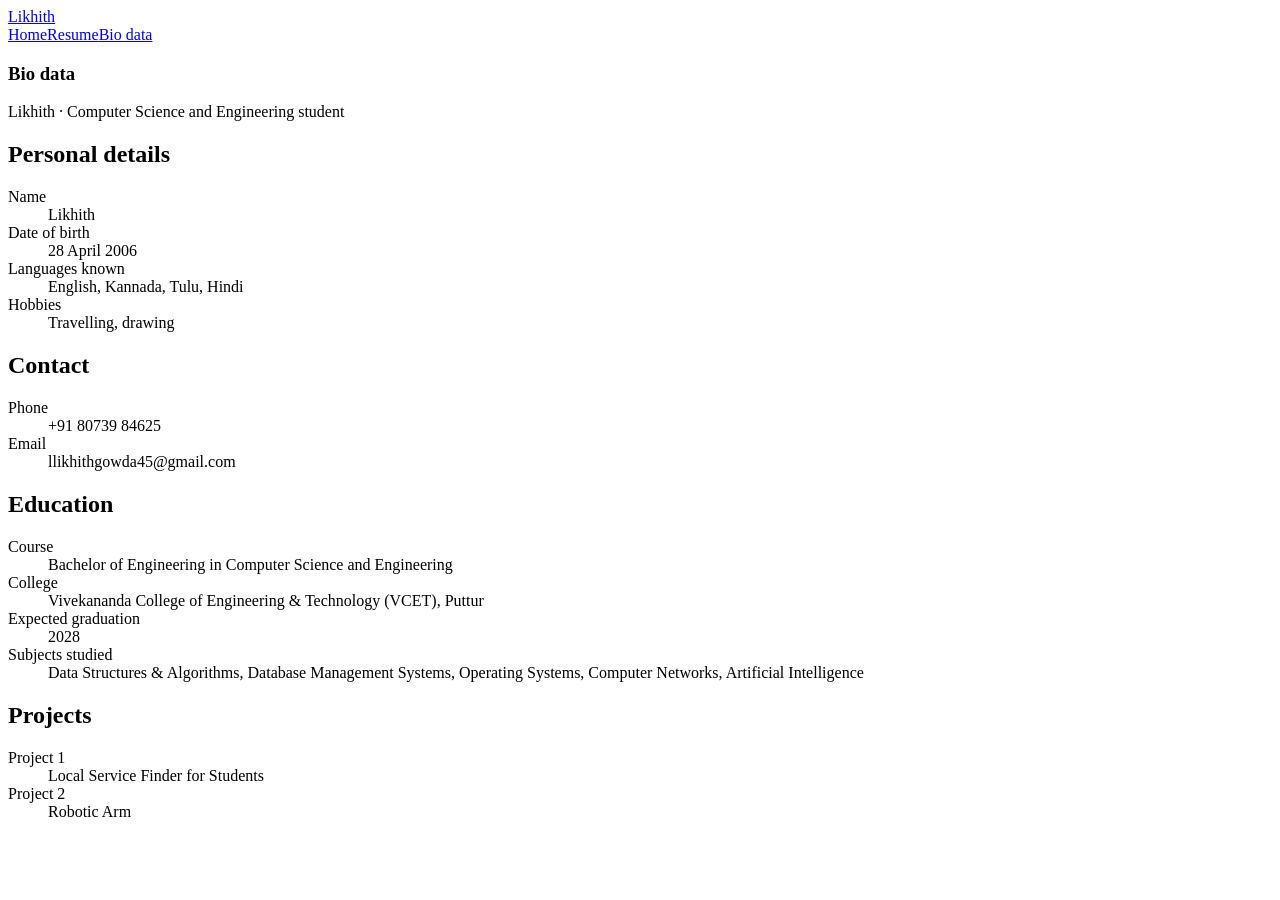
==== bio-data.html @ 1432daf0 "Add files via upload" ====
<!DOCTYPE html>
<html lang="en">
<head>
<meta charset="UTF-8">
<meta name="viewport" content="width=device-width, initial-scale=1, viewport-fit=cover">
<title>Likhith | Bio data</title>
<meta name="description" content="Resume and bio data of Likhith, Computer Science and Engineering student at VCET Puttur.">
<link rel="preconnect" href="https://fonts.googleapis.com">
<link rel="preconnect" href="https://fonts.gstatic.com" crossorigin>
<link rel="stylesheet" href="https://fonts.googleapis.com/css2?family=DM+Sans:wght@400;500;700&family=Sora:wght@600;700&display=swap">
<link rel="stylesheet" href="css/style.css">
</head>
<body>
<div class="page stage" data-view="bio-data">
  <div class="bg" aria-hidden="true"></div>
  <header class="wrap bar">
    <a class="who" href="index.html">Likhith</a>
    <nav aria-label="Pages"><a href="index.html">Home</a><a href="resume.html">Resume</a><a href="bio-data.html" aria-current="page">Bio data</a></nav>
  </header>
  <main class="wrap">
<section class="view" id="view-bio-data" aria-label="Bio data">
<article>
      <div class="sheet">
        <h1>Bio data</h1>
        <p class="sub">Likhith · Computer Science and Engineering student</p>

        <h2 class="group">Personal details</h2>
        <dl>
          <div class="lr"><dt>Name</dt><dd>Likhith</dd></div>
          <div class="lr"><dt>Date of birth</dt><dd>28 April 2006</dd></div>
          <div class="lr"><dt>Languages known</dt><dd>English, Kannada, Tulu, Hindi</dd></div>
          <div class="lr"><dt>Hobbies</dt><dd>Travelling, drawing</dd></div>
        </dl>

        <h2 class="group">Contact</h2>
        <dl>
          <div class="lr"><dt>Phone</dt><dd>+91 80739 84625</dd></div>
          <div class="lr"><dt>Email</dt><dd>llikhithgowda45@gmail.com</dd></div>
        </dl>

        <h2 class="group">Education</h2>
        <dl>
          <div class="lr"><dt>Course</dt><dd>Bachelor of Engineering in Computer Science and Engineering</dd></div>
          <div class="lr"><dt>College</dt><dd>Vivekananda College of Engineering &amp; Technology (VCET), Puttur</dd></div>
          <div class="lr"><dt>Expected graduation</dt><dd>2028</dd></div>
          <div class="lr"><dt>Subjects studied</dt><dd>Data Structures &amp; Algorithms, Database Management Systems, Operating Systems, Computer Networks, Artificial Intelligence</dd></div>
        </dl>

        <h2 class="group">Projects</h2>
        <dl>
          <div class="lr"><dt>Project 1</dt><dd>Local Service Finder for Students</dd></div>
          <div class="lr"><dt>Project 2</dt><dd>Robotic Arm</dd></div>
        </dl>
      </div>
    </article>
</section>
  </main>
</div>

</body>
</html>
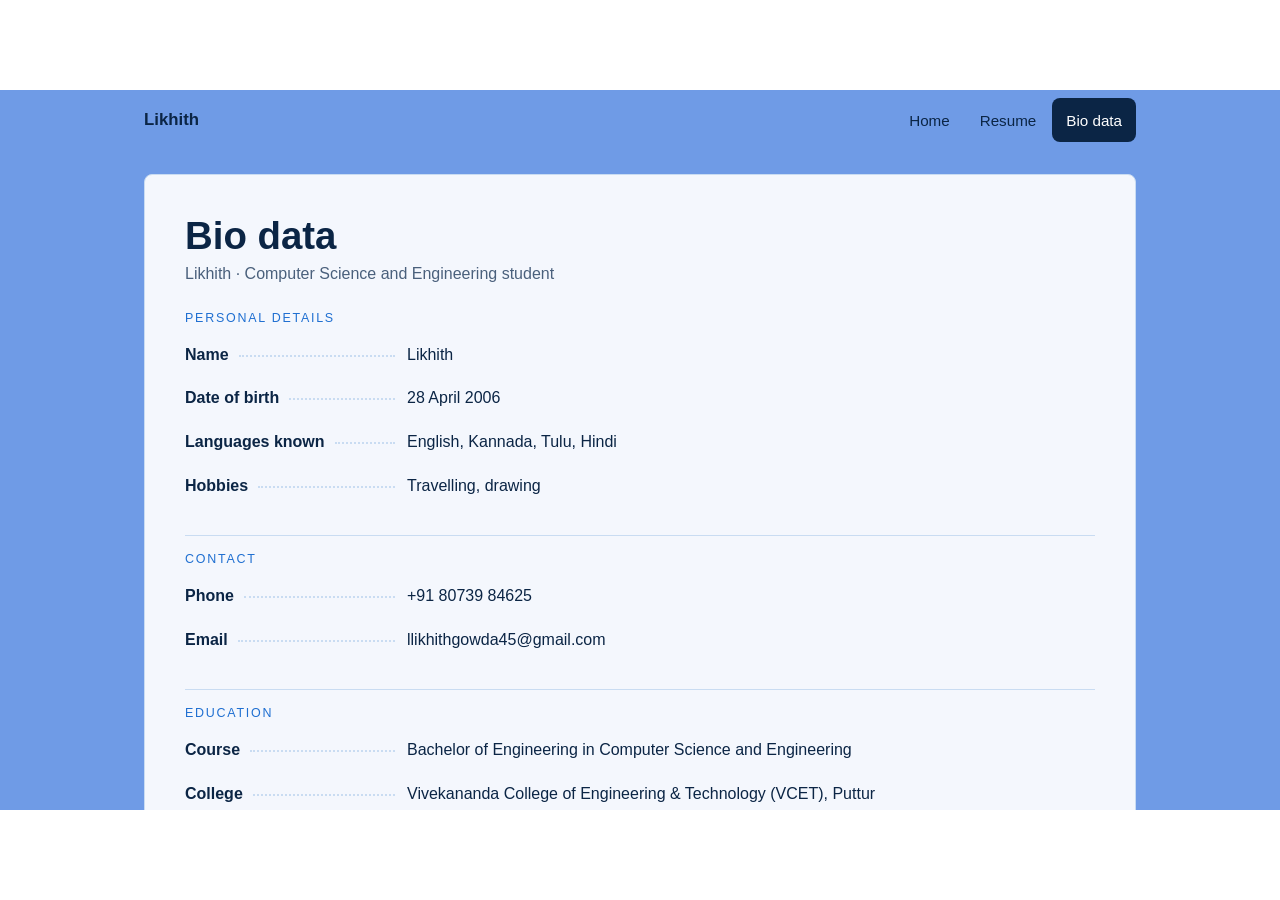
==== commit a2a80d18: "Update bio-data.html" ====
--- a/bio-data.html
+++ b/bio-data.html
@@ -8,7 +8,7 @@
 <link rel="preconnect" href="https://fonts.googleapis.com">
 <link rel="preconnect" href="https://fonts.gstatic.com" crossorigin>
 <link rel="stylesheet" href="https://fonts.googleapis.com/css2?family=DM+Sans:wght@400;500;700&family=Sora:wght@600;700&display=swap">
-<link rel="stylesheet" href="css/style.css">
+<link rel="stylesheet" href="style.css">
 </head>
 <body>
 <div class="page stage" data-view="bio-data">
--- a/style.css
+++ b/style.css
@@ -0,0 +1,150 @@
+[hidden]{display:none!important}
+body{margin:0}
+:root{
+  color-scheme:light;
+  --paper:#FFFFFF; --ink:#0B2545; --dim:#4A607C; --rule:#C9DCF2; --blue:#1F6FD1; --tint:#EAF3FD; --deep:#13315C;
+  --font-display:'Sora','Segoe UI',sans-serif;
+  --font-body:'DM Sans',-apple-system,'Segoe UI',sans-serif;
+}
+*,*::before,*::after{box-sizing:border-box}
+html{-webkit-text-size-adjust:100%}
+body{background:var(--paper);color:var(--ink);font:16px/1.6 var(--font-body);-webkit-font-smoothing:antialiased}
+a{color:var(--blue);text-underline-offset:3px}
+:focus-visible{outline:3px solid var(--blue);outline-offset:3px;border-radius:3px}
+.page{position:relative;min-height:100vh;isolation:isolate}
+.bg{position:fixed;inset:0;z-index:-1;pointer-events:none;background:#6f9be6 url(../images/background.jpg) center/cover no-repeat}
+.wrap{max-width:800px;margin:0 auto;padding-left:max(16px,env(safe-area-inset-left,0px));padding-right:max(16px,env(safe-area-inset-right,0px))}
+.bar{display:flex;align-items:center;justify-content:space-between;gap:8px 16px;flex-wrap:wrap;padding-block:12px}
+.who{font:700 1.05rem var(--font-display);color:var(--ink);text-decoration:none}
+nav{display:flex;gap:2px;flex-wrap:wrap}
+nav a{display:inline-flex;align-items:center;min-height:44px;padding:0 14px;font:500 .95rem var(--font-body);color:var(--ink);text-decoration:none;border-radius:8px}
+nav a:hover{background:rgba(255,255,255,.7)}
+nav a[aria-current="page"]{background:var(--ink);color:#fff}
+main{padding-block:40px 120px}
+
+/* home */
+h1.name{font:700 clamp(2.4rem,9vw,3.6rem)/1.1 var(--font-display);margin:0 0 12px}
+.lead{font-size:1.15rem;color:var(--dim);margin:0 0 26px;max-width:44ch}
+.cta{display:flex;flex-wrap:wrap;gap:12px;margin-bottom:34px}
+.btn{display:inline-flex;align-items:center;min-height:46px;padding:0 22px;font:700 .98rem var(--font-body);text-decoration:none;color:var(--ink);background:#fff;border:2px solid var(--ink);border-radius:8px}
+.btn:hover{background:var(--tint)}
+.btn.main{background:var(--blue);border-color:var(--blue);color:#fff}
+.btn.main:hover{background:#185CB0;border-color:#185CB0}
+.reach{list-style:none;margin:0;padding:18px 0 0;border-top:1px solid var(--rule);display:grid;gap:8px}
+.reach li{display:flex;align-items:center;gap:12px;flex-wrap:wrap;min-width:0}
+.reach b{width:64px;flex:none;font:500 .78rem var(--font-body);letter-spacing:.12em;text-transform:uppercase;color:var(--dim)}
+.reach span{min-width:0;overflow-wrap:anywhere}
+.copy{min-height:34px;padding:0 12px;font:500 .82rem var(--font-body);color:var(--blue);background:#fff;border:1px solid var(--rule);border-radius:6px;cursor:pointer}
+.copy:hover{border-color:var(--blue)}
+
+/* shared sheet (bio data) */
+.sheet{background:rgba(255,255,255,.92);border:1px solid var(--rule);border-radius:8px;padding:clamp(20px,5vw,40px)}
+.sheet h1{font:700 clamp(1.8rem,5.5vw,2.4rem)/1.1 var(--font-display);margin:0 0 4px}
+.sub{margin:0 0 24px;color:var(--dim)}
+h2.group{font:500 .78rem var(--font-body);letter-spacing:.14em;text-transform:uppercase;color:var(--blue);margin:28px 0 8px;padding-top:16px;border-top:1px solid var(--rule)}
+.sub+h2.group{margin-top:0;border-top:0;padding-top:0}
+dl{margin:0}
+.lr{display:grid;grid-template-columns:minmax(130px,210px) minmax(0,1fr);gap:0 12px;padding:9px 0;align-items:baseline}
+.lr dt{display:flex;align-items:baseline;gap:10px;font-weight:700}
+.lr dt::after{content:"";flex:1;min-width:12px;border-bottom:2px dotted var(--rule);transform:translateY(-3px)}
+.lr dd{margin:0;overflow-wrap:anywhere}
+.decl{margin:28px 0 0;padding:14px 16px;background:var(--tint);border-radius:6px}
+.sign{margin-top:30px;display:flex;justify-content:flex-end}
+.sign span{padding-top:26px;border-top:1px solid var(--ink);min-width:160px;text-align:center;font-weight:700}
+
+/* resume page */
+.cv{background:rgba(255,255,255,.94);border:1px solid var(--rule);border-radius:12px;overflow:hidden}
+.cv-top{display:flex;gap:20px;align-items:center;flex-wrap:wrap;padding:clamp(20px,5vw,36px);background:linear-gradient(120deg,var(--deep),var(--blue));color:#fff}
+.mono{flex:none;width:76px;height:76px;border-radius:50%;display:grid;place-items:center;background:#fff;color:var(--deep);font:700 1.9rem var(--font-display)}
+.cv-top h1{font:700 clamp(1.8rem,6vw,2.5rem)/1.1 var(--font-display);margin:0}
+.cv-top p{margin:4px 0 0;color:#D6E6FB}
+.cv-body{display:grid;grid-template-columns:minmax(0,1fr) 250px;gap:0}
+.col-main{padding:clamp(20px,4vw,32px);min-width:0}
+.col-side{padding:clamp(20px,4vw,32px);background:var(--tint);border-left:1px solid var(--rule);min-width:0}
+.cv h2{display:flex;align-items:center;gap:10px;font:700 1.05rem var(--font-display);color:var(--deep);margin:0 0 14px}
+.cv h2::before{content:"";width:6px;height:20px;border-radius:3px;background:var(--blue)}
+.cv section+section{margin-top:30px}
+.cv p{margin:0}
+.proj{position:relative;padding:16px 18px;border:1px solid var(--rule);border-left:5px solid var(--blue);border-radius:8px;background:#fff}
+.proj+.proj{margin-top:14px}
+.proj-head{display:flex;gap:12px;align-items:center;margin-bottom:8px}
+.proj-head svg{flex:none;width:34px;height:34px;padding:7px;border-radius:8px;background:var(--tint);stroke:var(--blue);fill:none;stroke-width:1.8;stroke-linecap:round;stroke-linejoin:round}
+.proj h3{font:600 1.02rem var(--font-display);margin:0}
+.proj .kind{font-size:.85rem;color:var(--dim)}
+.proj ul{margin:8px 0 10px;padding-left:20px}
+.proj li{margin:3px 0}
+.chips{display:flex;flex-wrap:wrap;gap:6px;margin:0;padding:0;list-style:none}
+.chips li{padding:3px 10px;font:500 .8rem var(--font-body);color:var(--deep);background:var(--tint);border:1px solid var(--rule);border-radius:999px}
+.skills>div{display:grid;grid-template-columns:130px minmax(0,1fr);gap:4px 12px;padding:8px 0;border-bottom:1px solid var(--rule);align-items:start}
+.skills>div:last-child{border-bottom:0}
+.skills dt{font-weight:700;color:var(--deep)}
+.skills dd{margin:0}
+@media (max-width:560px){.skills>div{grid-template-columns:minmax(0,1fr)}}
+.side-block+.side-block{margin-top:26px}
+.side-block h2{font-size:.95rem}
+.kv{margin:0;padding:0;list-style:none;display:grid;gap:10px}
+.kv b{display:block;font:500 .74rem var(--font-body);letter-spacing:.1em;text-transform:uppercase;color:var(--dim)}
+.kv span{overflow-wrap:anywhere}
+.edu{border-left:2px solid var(--rule);padding-left:16px;margin-left:5px;position:relative}
+.edu::before{content:"";position:absolute;left:-7px;top:6px;width:12px;height:12px;border-radius:50%;background:var(--blue);border:2px solid #fff}
+.edu strong{display:block}
+.edu .meta{color:var(--dim);font-size:.92rem}
+.print-btn{margin-top:18px;min-height:40px;padding:0 16px;font:700 .9rem var(--font-body);color:var(--deep);background:#fff;border:2px solid #fff;border-radius:8px;cursor:pointer}
+.print-btn:hover{background:var(--tint)}
+
+@media (max-width:700px){
+  .cv-body{grid-template-columns:minmax(0,1fr)}
+  .col-side{border-left:0;border-top:1px solid var(--rule)}
+}
+@media (max-width:560px){
+  .lr{grid-template-columns:minmax(0,1fr);gap:0;padding:8px 0}
+  .lr dt::after{display:none}
+  .lr dt{font:500 .75rem var(--font-body);letter-spacing:.1em;text-transform:uppercase;color:var(--dim)}
+}
+@media print{.bg,nav,.print-btn{display:none}.sheet{border:0;padding:0}.cv{border:0}.cv-top,.col-side{-webkit-print-color-adjust:exact;print-color-adjust:exact}}
+
+/* home hero with portrait */
+.hero{display:grid;grid-template-columns:minmax(0,1fr) 230px;gap:clamp(20px,5vw,44px);align-items:center;background:rgba(255,255,255,.86);border:1px solid rgba(255,255,255,.95);border-radius:16px;padding:clamp(20px,5vw,40px);box-shadow:0 18px 50px rgba(11,37,69,.18);backdrop-filter:blur(6px)}
+.hero .lead{max-width:40ch}
+.hero .cta{margin-bottom:26px}
+.portrait{margin:0}
+.portrait img{display:block;width:100%;aspect-ratio:3/4;object-fit:cover;object-position:center top;border-radius:14px;border:5px solid #fff;box-shadow:0 12px 30px rgba(11,37,69,.28),0 0 0 1px var(--rule)}
+@media (max-width:640px){
+  .hero{grid-template-columns:minmax(0,1fr)}
+  .portrait{order:-1;width:170px}
+}
+@media print{.hero{box-shadow:none;background:#fff}}
+
+[hidden]{display:none!important}
+
+
+/* ---- 16:9 stage ---- */
+html{height:100%;font-size:min(1.25vw,2.2222vh);background:#0B2545}
+body{height:100%;margin:0;display:grid;place-items:center;overflow:hidden;font-size:1rem}
+.page.stage{width:min(100vw,calc(100vh*16/9));aspect-ratio:16/9;min-height:0;overflow:hidden;display:flex;flex-direction:column}
+.bg{position:absolute}
+.wrap{max-width:none;margin:0;padding-left:max(16px,calc((100% - 62rem)/2));padding-right:max(16px,calc((100% - 62rem)/2))}
+.bar{flex:none;padding-block:.5rem}
+main.wrap{flex:1;min-height:0;overflow-y:auto;padding-block:1.5rem 2.5rem;scrollbar-width:thin;scrollbar-color:rgba(11,37,69,.45) transparent}
+.hero{grid-template-columns:minmax(0,1fr) 9.5rem;margin-top:1rem}
+.cv-body{grid-template-columns:minmax(0,1fr) 17.5rem}
+.kv span{font-size:.92rem}
+.portrait img{height:auto;border-width:4px;border-radius:12px}
+.view .lead{font-size:1.1rem}
+@media (max-width:700px){
+  .cv-body{grid-template-columns:minmax(0,1fr)}
+  html{font-size:16px}
+  body{display:block;height:auto;overflow:auto}
+  .page.stage{width:100%;aspect-ratio:auto;min-height:100vh;overflow:visible;display:block}
+  .bg{position:fixed}
+  main.wrap{overflow:visible;padding-block:24px 60px}
+  .hero{grid-template-columns:minmax(0,1fr)}
+  .portrait{order:-1;width:96px}
+}
+@media print{
+  html{font-size:16px;background:#fff}
+  body{display:block;height:auto;overflow:visible}
+  .page.stage{width:auto;aspect-ratio:auto;overflow:visible;display:block}
+  main.wrap{overflow:visible}
+}
+.stage[data-view="home"] .who{visibility:hidden}
